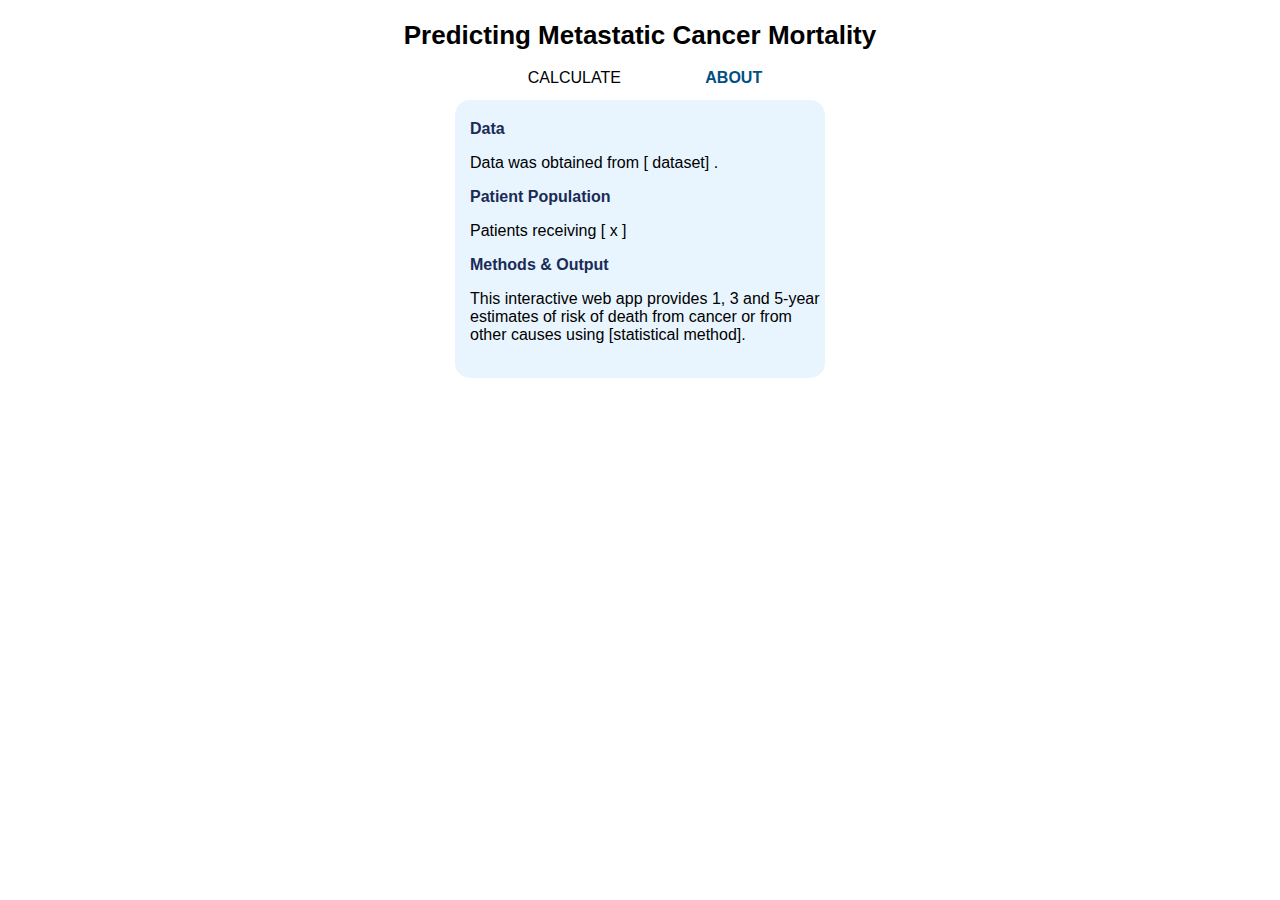
==== about.html @ 2e87de60 "Add files via upload" ====
<!-- start html doc -->
<html>
<head>
	<link rel = "stylesheet" type = "text/css" href = "style.css">
	<meta name="apple-mobile-web-app-capable" content="yes">
	<meta name = "viewport" content = "width=device-width, initial-scale = 1.0">
	<title> About </title>
</head>

<body>
	
<h1 class = "main-title" align = "center"> Predicting Metastatic Cancer Mortality </h1>

<!-- interactive nav bar, toggle between calculator and about page-->

<div align = "center">
	<ul id = "nav">
		<li><a href = "index.html"> CALCULATE </a></li>
		<li><a href = "about.html" class = "active-page"> ABOUT </a></li>
	<ul>
</div>


<!-- begin 'about' section -->
<!-- set background, same as calculate page -->

<div style="background-color: #e8f5feff; border-radius: 15px; width: 370px; margin: 0 auto;">

	<div class = "about">

		<h4> Data </h4>

			<p>
				Data was obtained from [ dataset] .
			</p>

		<h4> Patient Population </h4>

			<p>
				Patients receiving [ x ]
			</p>


		<h4> Methods &amp Output </h4>

			<p>
				This interactive web app provides 1, 3 and 5-year estimates of risk of death from cancer or from other causes using [statistical method].
			</p>

		<br>

	</div>

</div>

</body>

</html>
---- style.css ----
/* formatting fonts, sizes and responsive to different web sizes and devices */

html{
  font-family: Arial;
}


/* designate h4 as covariate header */

h4{
  margin: 5px;
  display: inline;
  color: #1a2b56;
}

/* format main-title */

.main-title {
  margin-top: 20px;
  margin-bottom: 0px;
  font-size: 26px;
  color: black;
}

@media only screen and (max-width: 750px) {
  .main-title {
    font-size: 26px
    margin-top: 10px;
  }
}

/* format navigation bar */

#nav {
    width: 100%;
    list-style:none;
    margin: 0px;
    padding-top: 5px;
    padding-left: 5px;
    background-color: white;
}

#nav li {
    display: inline-block;
    text-align:center;
}

#nav li a {
    display:block;
    text-align:center;
    text-decoration: none;
    color: black;
    font-size: 16px;
    padding: 3px 30px;
    margin: 10px;
}

#nav li a:hover{
    text-shadow: 1 px 0 0 #005082;
    color: #005082;
}


#nav li a.active-page{
    font-weight: 800;
    color: #005082;
}

/* format radio buttons */
.radio-toolbar {

}


.radio-toolbar input[type="radio"] {
  opacity: 0;
  position: fixed;
  width: 0;
}

.radio-toolbar label {

    display: inline-block;
    background-color: #ddd;
    border-radius: 4px;
    padding: 5px 5px;
    font-family: sans-serif, Arial;
    color: #black;
    font-size: 14px;

}

.radio-toolbar label:hover {
  background-color: #F5F5F5;
  cursor: pointer;
}


.radio-toolbar input[type="radio"]:checked + label {
    background-color: #9ED4FA;
    font-weight: 800;
}


td{
  padding: 1px;

}

/* format submit button */

input[type = submit] {
  padding:5px 35px; 
  background: #ddd; 
  cursor:pointer;
  border: none;
  border-radius: 5px;
  color: black;
  font-size: 14px;
  font-weight: bold;
  -webkit-appearance: none;
}

input[type = submit]:hover {
  background-color: #97D2FB;
  -webkit-appearance: none;
}

/* format results div */

.form-submit {
  border-radius: 15px;
  text-align: center;
}

/* formatting about page */

.about{
  width: 360px; 
  margin: 0 10px;
  padding-top: 20px;
}

.about p{
  margin-left: 5px;
  margin-right: 5px;
}
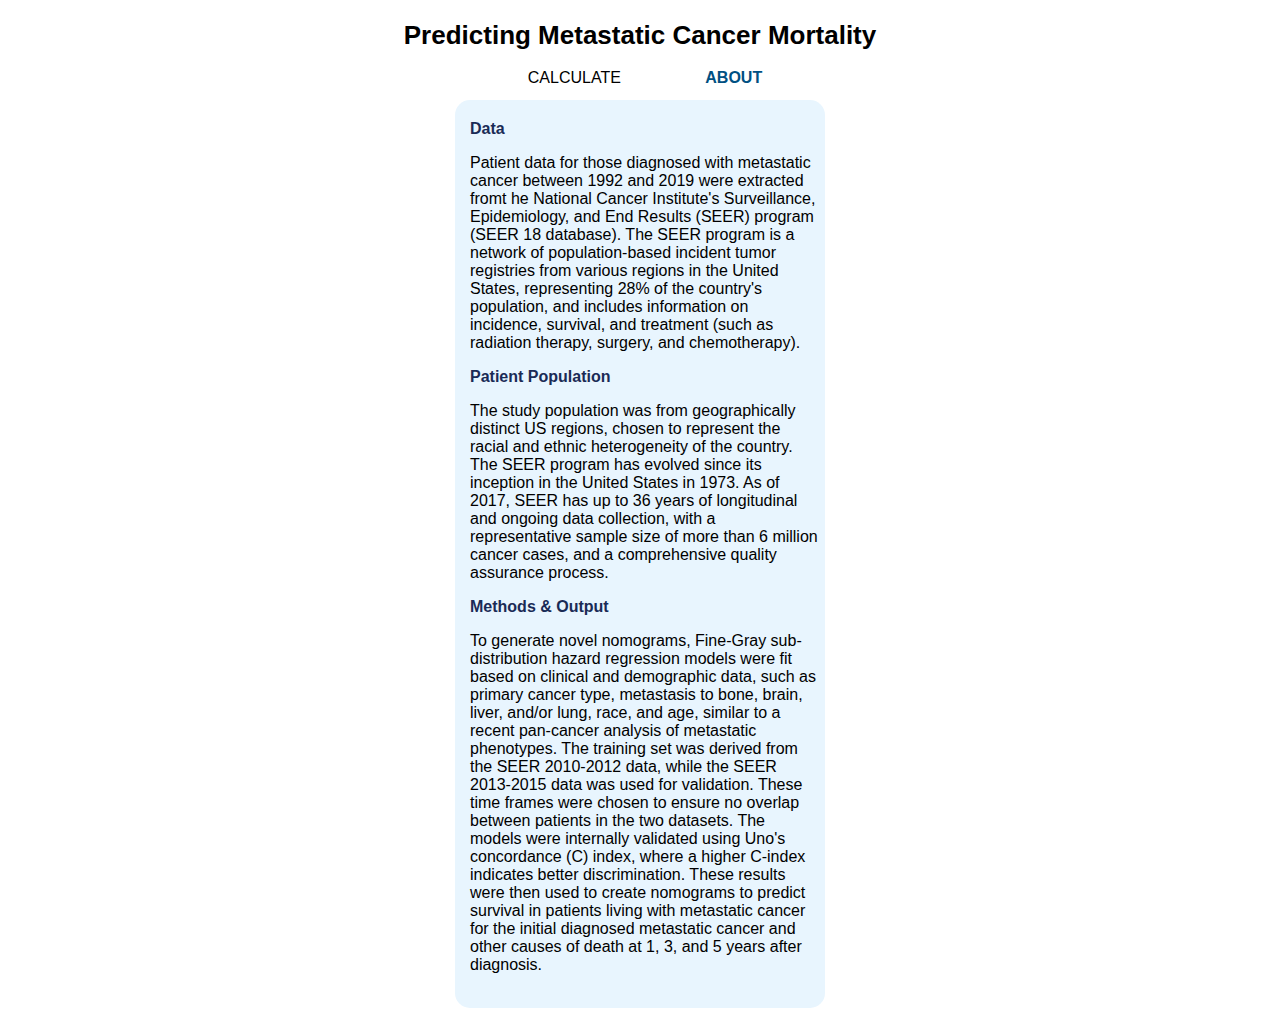
==== commit 01caa673: "Update about.html" ====
--- a/about.html
+++ b/about.html
@@ -32,20 +32,20 @@
 		<h4> Data </h4>
 
 			<p>
-				Data was obtained from [ dataset] .
+				Patient data for those diagnosed with metastatic cancer between 1992 and 2019 were extracted fromt he National Cancer Institute's Surveillance, Epidemiology, and End Results (SEER) program (SEER 18 database). The SEER program is a network of population-based incident tumor registries from various regions in the United States, representing 28% of the country's population, and includes information on incidence, survival, and treatment (such as radiation therapy, surgery, and chemotherapy).
 			</p>
 
 		<h4> Patient Population </h4>
 
 			<p>
-				Patients receiving [ x ]
+				The study population was from geographically distinct US regions, chosen to represent the racial and ethnic heterogeneity of the country. The SEER program has evolved since its inception in the United States in 1973. As of 2017, SEER has up to 36 years of longitudinal and ongoing data collection, with a representative sample size of more than 6 million cancer cases, and a comprehensive quality assurance process.
 			</p>
 
 
 		<h4> Methods &amp Output </h4>
 
 			<p>
-				This interactive web app provides 1, 3 and 5-year estimates of risk of death from cancer or from other causes using [statistical method].
+				To generate novel nomograms, Fine-Gray sub-distribution hazard regression models were fit based on clinical and demographic data, such as primary cancer type, metastasis to bone, brain, liver, and/or lung, race, and age, similar to a recent pan-cancer analysis of metastatic phenotypes. The training set was derived from the SEER 2010-2012 data, while the SEER 2013-2015 data was used for validation. These time frames were chosen to ensure no overlap between patients in the two datasets. The models were internally validated using Uno's concordance (C) index, where a higher C-index indicates better discrimination. These results were then used to create nomograms to predict survival in patients living with metastatic cancer for the initial diagnosed metastatic cancer and other causes of death at 1, 3, and 5 years after diagnosis.
 			</p>
 
 		<br>
@@ -56,4 +56,4 @@
 
 </body>
 
-</html>+</html>
